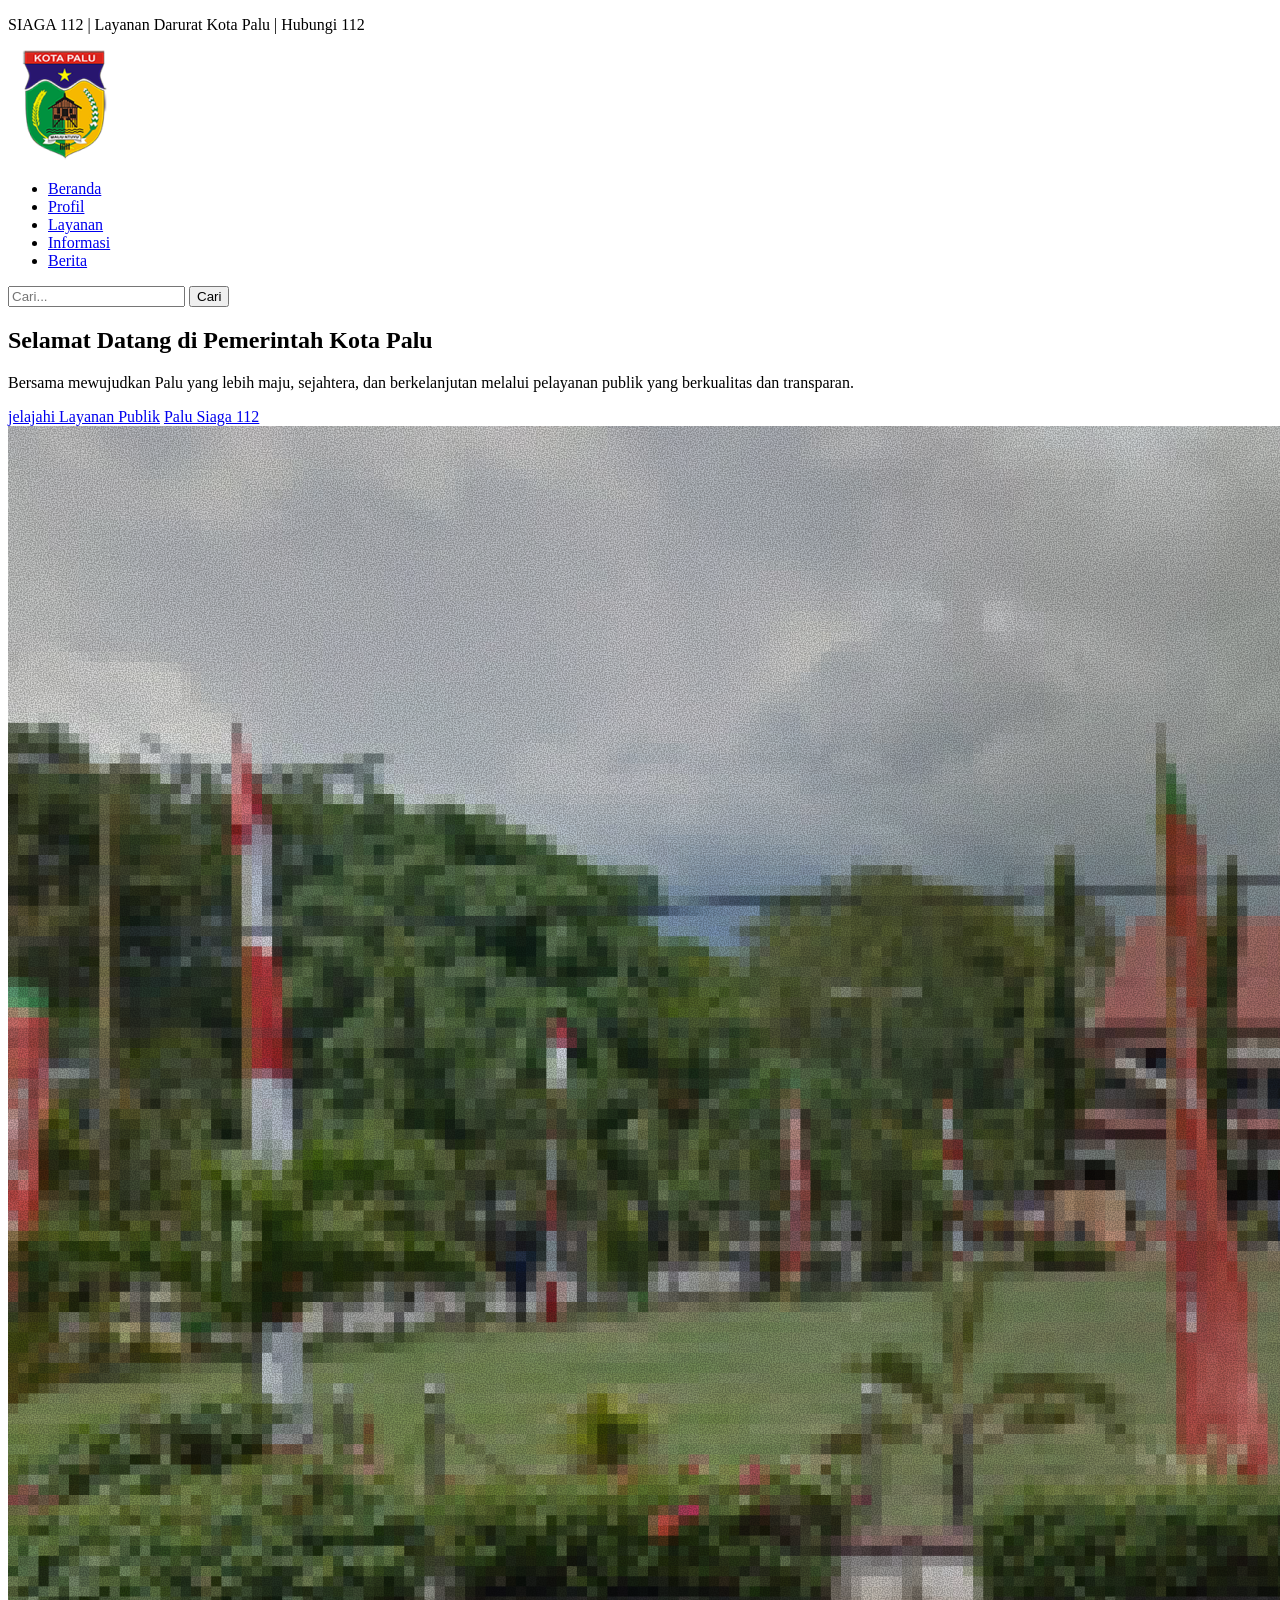
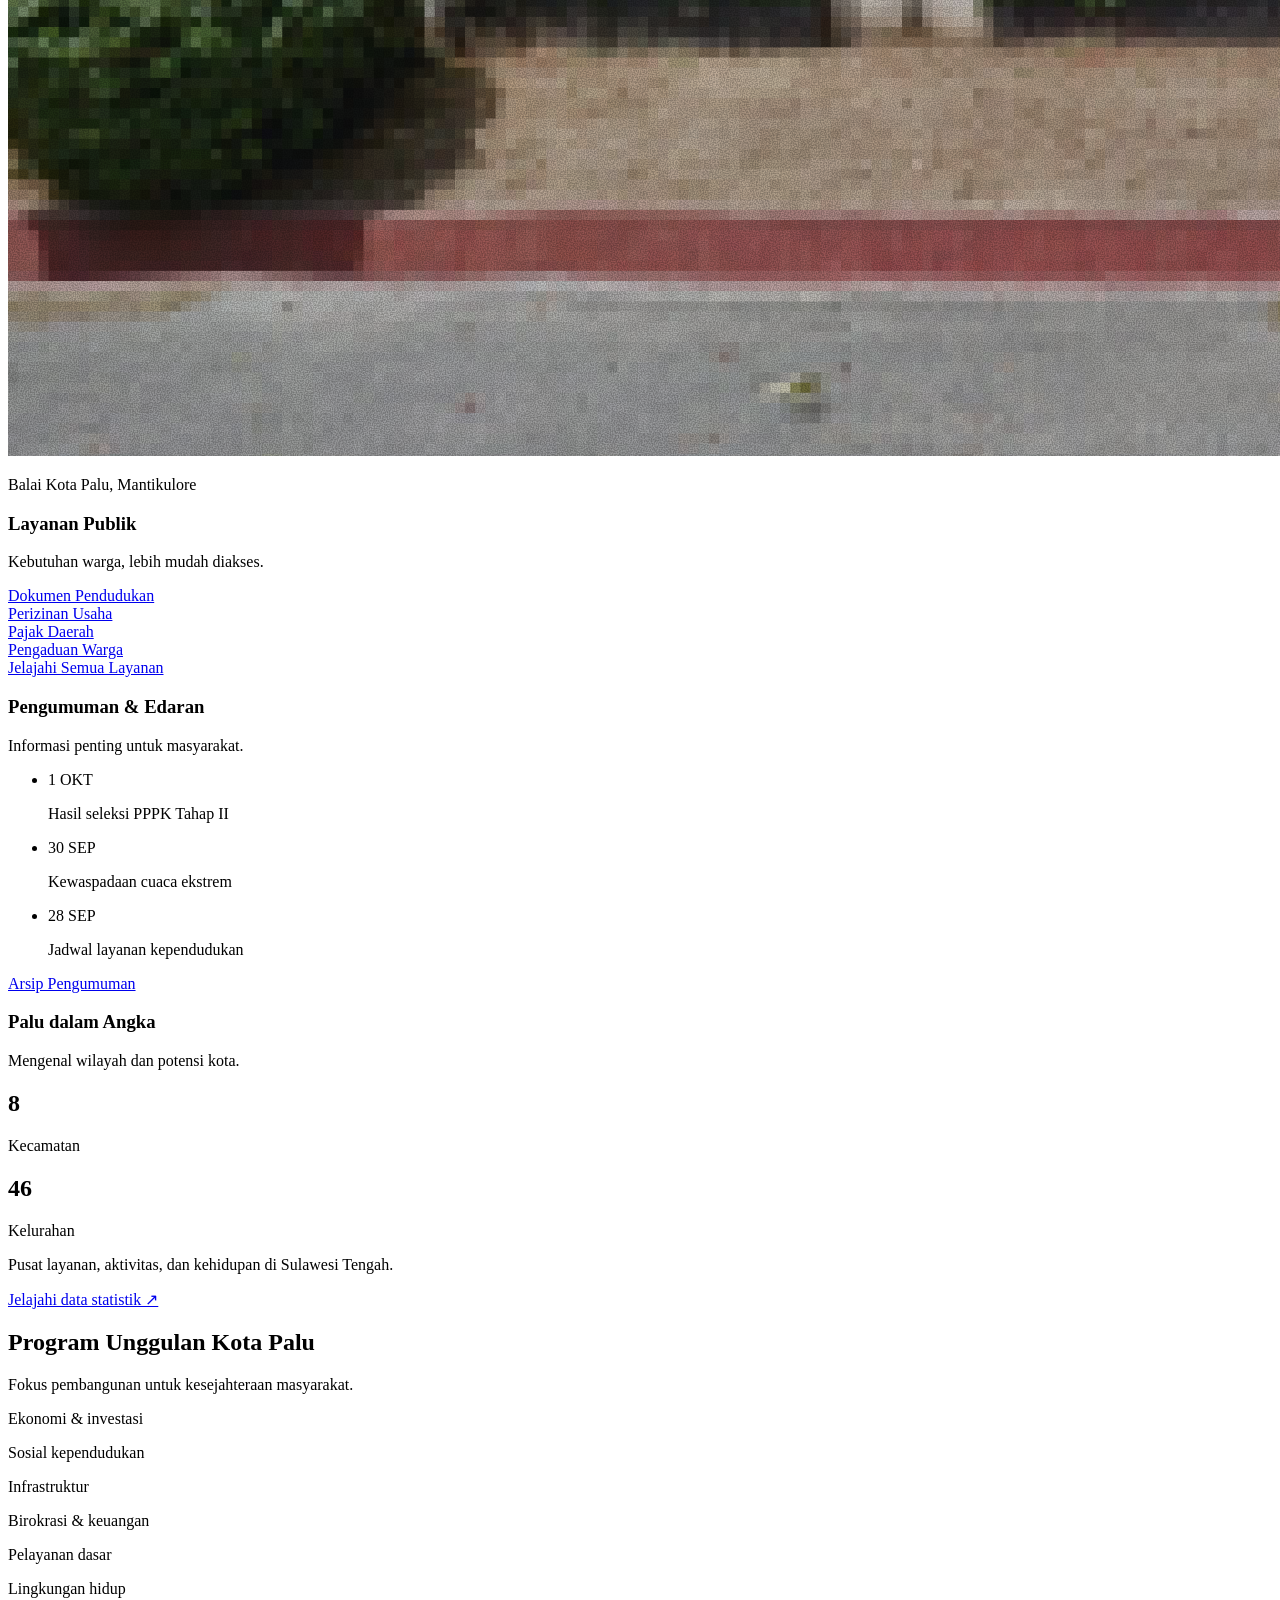
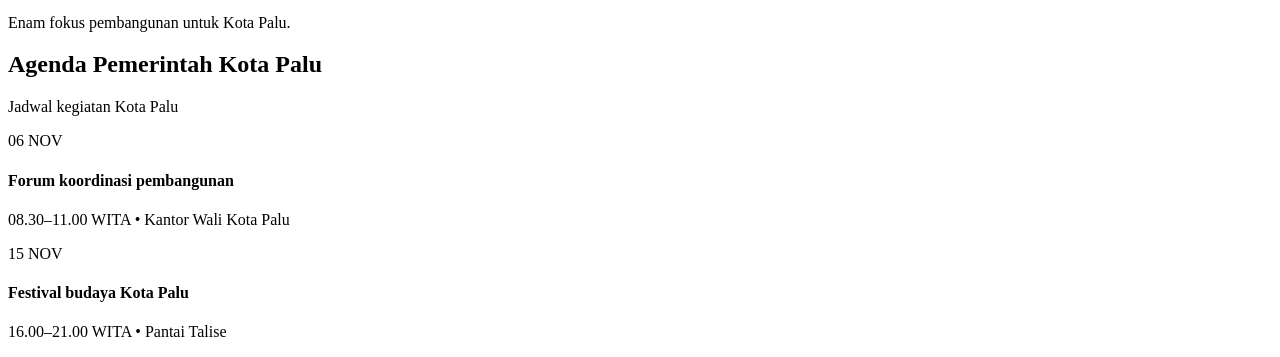
==== landing/index.html @ 78213035 "initial commit" ====
<!DOCTYPE html>
<html lang="id">
<head>
    <meta charset="UTF-8">
    <meta name="viewport" content="width=device-width, initial-scale=1.0">
    <title>Pemerintah Kota Palu</title>
    <link rel="stylesheet" href="styles.css">
</head>
<body>
    <div class="top-bar">
        <div class="contact-info">
            <p>SIAGA 112 | Layanan Darurat Kota Palu | Hubungi 112</p>
        </div>
    </div>
    <header>
    <nav>
        <div class="logo">
            <img src="assets/logo/logo.png" alt="Logo Pemerintah Kota Palu">
        </div>

        <ul>
            <li><a href="#">Beranda</a></li>
            <li><a href="#">Profil</a></li>
            <li><a href="#">Layanan</a></li>
            <li><a href="#">Informasi</a></li>
            <li><a href="#">Berita</a></li>
        </ul>
    </nav>
    <div class="search-box">
        <input type="search" placeholder="Cari...">
        <button type="submit">Cari</button>
    </div>

    <section class="hero">
        <div class="hero-content">
           <h1>Selamat Datang di Pemerintah Kota Palu</h1>
        <p>Bersama mewujudkan Palu yang lebih maju, sejahtera, dan berkelanjutan
        melalui pelayanan publik yang berkualitas dan transparan.
        </p>
        <div class="hero-buttons">
            <a href="#" class="hero-button">jelajahi Layanan Publik</a>
            <a href="#" class="hero-button">Palu Siaga 112</a>
        </div>

        <div class="hero-image">
            <img src="assets/img/image.png" alt="Gambar Hero">
        </div>

        <div class="hero-location">
            <p>Balai Kota Palu, Mantikulore</p>
        </div>
    </section>

    <section class="main-information">
       <div class="information-card">
            <h3>Layanan Publik</h3>
            <p>Kebutuhan warga, lebih mudah diakses.</p>
        
            <div class="service-list">
                <div class="service-item">
                    <a href="#">Dokumen Pendudukan</a>
                </div>
                <div class="service-item">
                    <a href="#">Perizinan Usaha</a>
                </div>
                <div class="service-item">
                    <a href="#">Pajak Daerah</a>
                </div>
                <div class="service-item">
                    <a href="#">Pengaduan Warga</a>
                </div>
            </div>
            <a href="#">Jelajahi Semua Layanan</a>     
       </div>

       <div class="information-card">
            <h3>Pengumuman & Edaran</h3>
            <p>Informasi penting untuk masyarakat.</p>

            <ul class="announcement-list">
                <li>
                    <span>1 OKT</span>
                    <p>Hasil seleksi PPPK Tahap II</p> 
                </li>
                <li>
                    <span>30 SEP</span>
                    <p>Kewaspadaan cuaca ekstrem</p> 
                </li>
                <li>
                    <span>28 SEP</span>
                    <p>Jadwal layanan kependudukan</p> 
                </li>
                      
            </ul>

            <a href="#">Arsip Pengumuman</a>

            </div>
            
       </div>

       <div class="information-card">
            <h3>Palu dalam Angka</h3>
            <p>Mengenal wilayah dan potensi kota.</p>

            <div class="statistics-list">
                <div class="statistic-item">
                    <h2>8</h2>
                    <p>Kecamatan</p>
                </div>
                <div class="statistic-item">
                    <h2>46</h2>
                    <p>Kelurahan</p>
                </div>

            </div>
            <p>Pusat layanan, aktivitas, dan kehidupan
               di Sulawesi Tengah.
            </p>

            <a href="#">Jelajahi data statistik ↗</a>
        </div>
    </section>

    <section class="program-agenda">
        <div class="program-card">
            <h2>Program Unggulan Kota Palu</h2>
            <p>Fokus pembangunan untuk kesejahteraan masyarakat.</p>

           <div class="program-item">
                <p>Ekonomi & investasi</p>
           </div>

            <div class="program-item">
                <p>Sosial kependudukan</p>
           </div>

            <div class="program-item">
                <p>Infrastruktur</p>
            </div>

            <div class="program-item">
                <p>Birokrasi & keuangan</p>
            </div>

            <div class="program-item">
                <p>Pelayanan dasar</p>
            </div>

            <div class="program-item">
                <p>Lingkungan hidup</p>
            </div>

            <p>Enam fokus pembangunan untuk Kota Palu.</p>
        </div>  
        
        <div class="agenda-card">
            <h2>Agenda Pemerintah Kota Palu</h2>
            <p>Jadwal kegiatan Kota Palu</p>

            <div class="agenda-list">

                <div class="agenda-item">
                    <span>06 NOV</span>
                    <div>
                        <h4>Forum koordinasi pembangunan</h4>
                        <p>08.30–11.00 WITA • Kantor Wali Kota Palu</p>
                    </div>
                </div>

                <div class="agenda-item">
                    <span>15 NOV</span>
                    <div>
                        <h4>Festival budaya Kota Palu</h4>
                        <p>16.00–21.00 WITA • Pantai Talise</p>
                    </div>
                </div>
            </div>

        </div>



    </section>
</header>
</body>
</html>
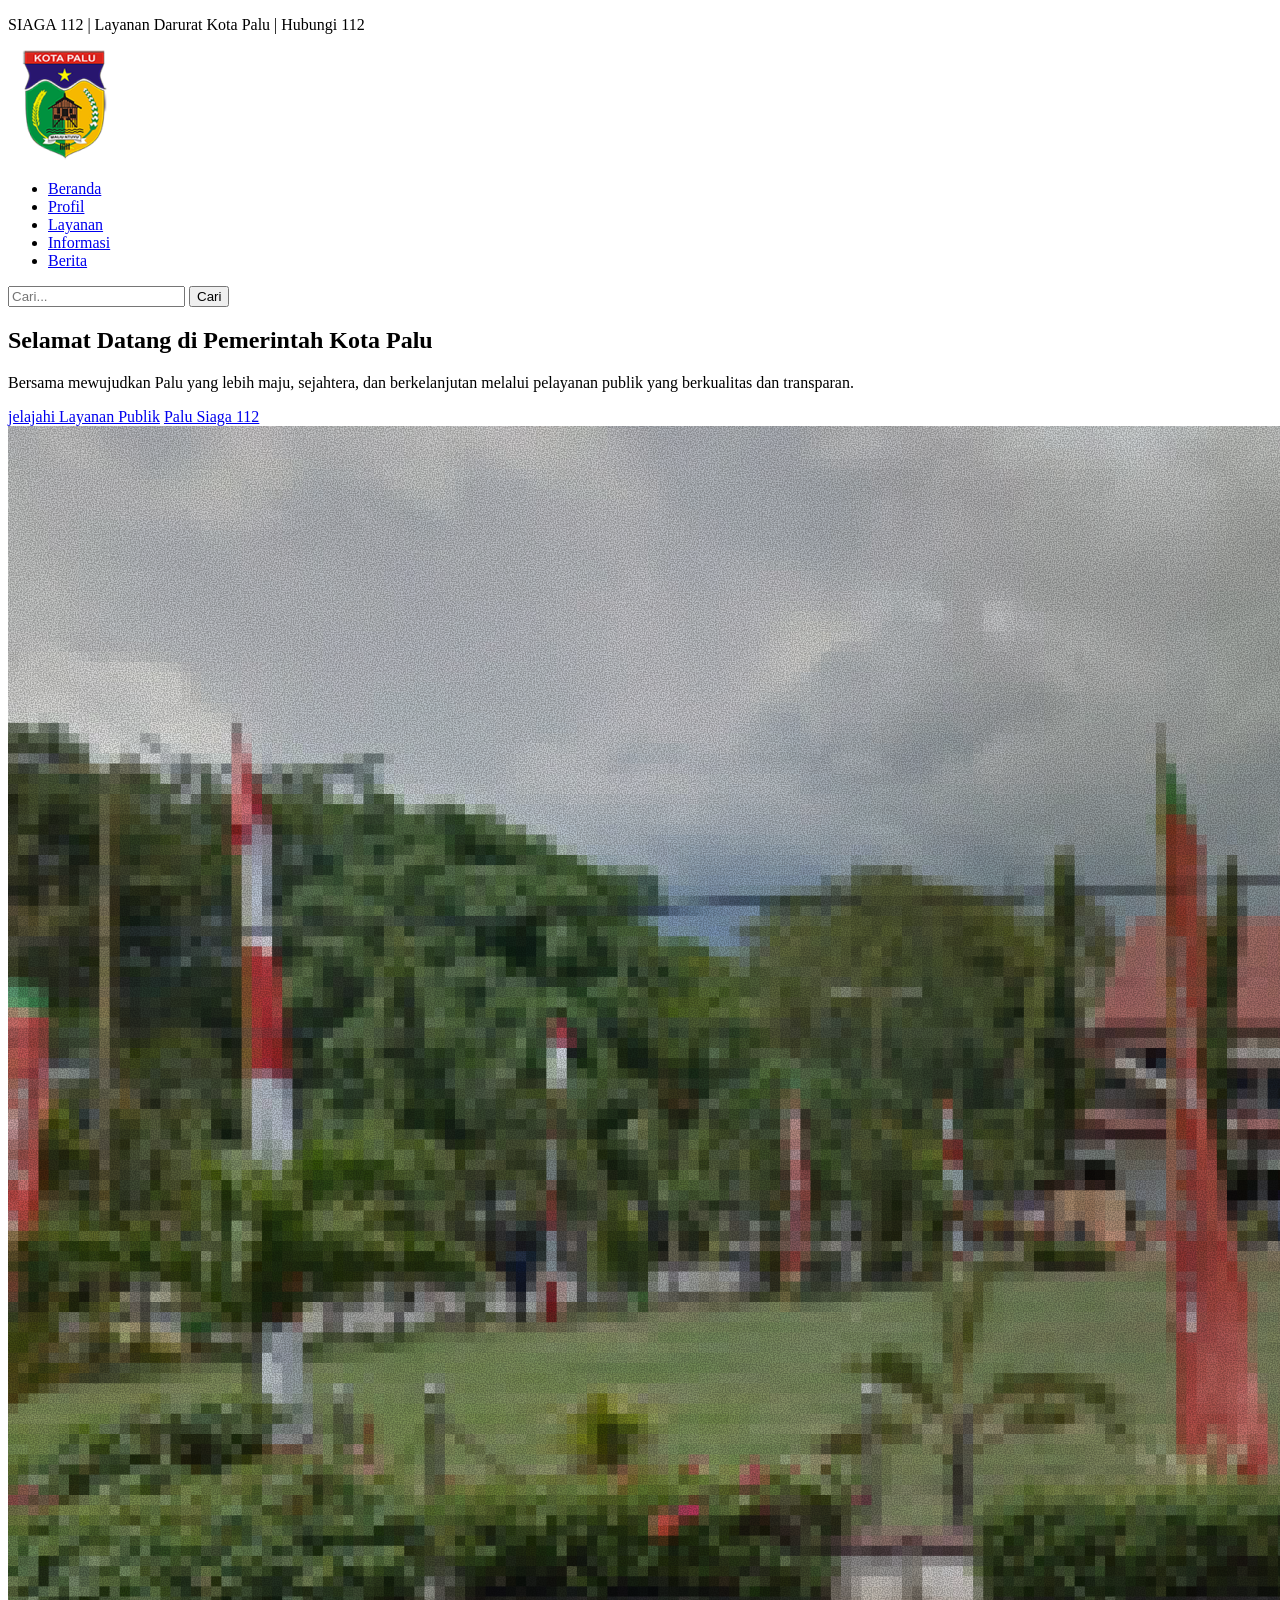
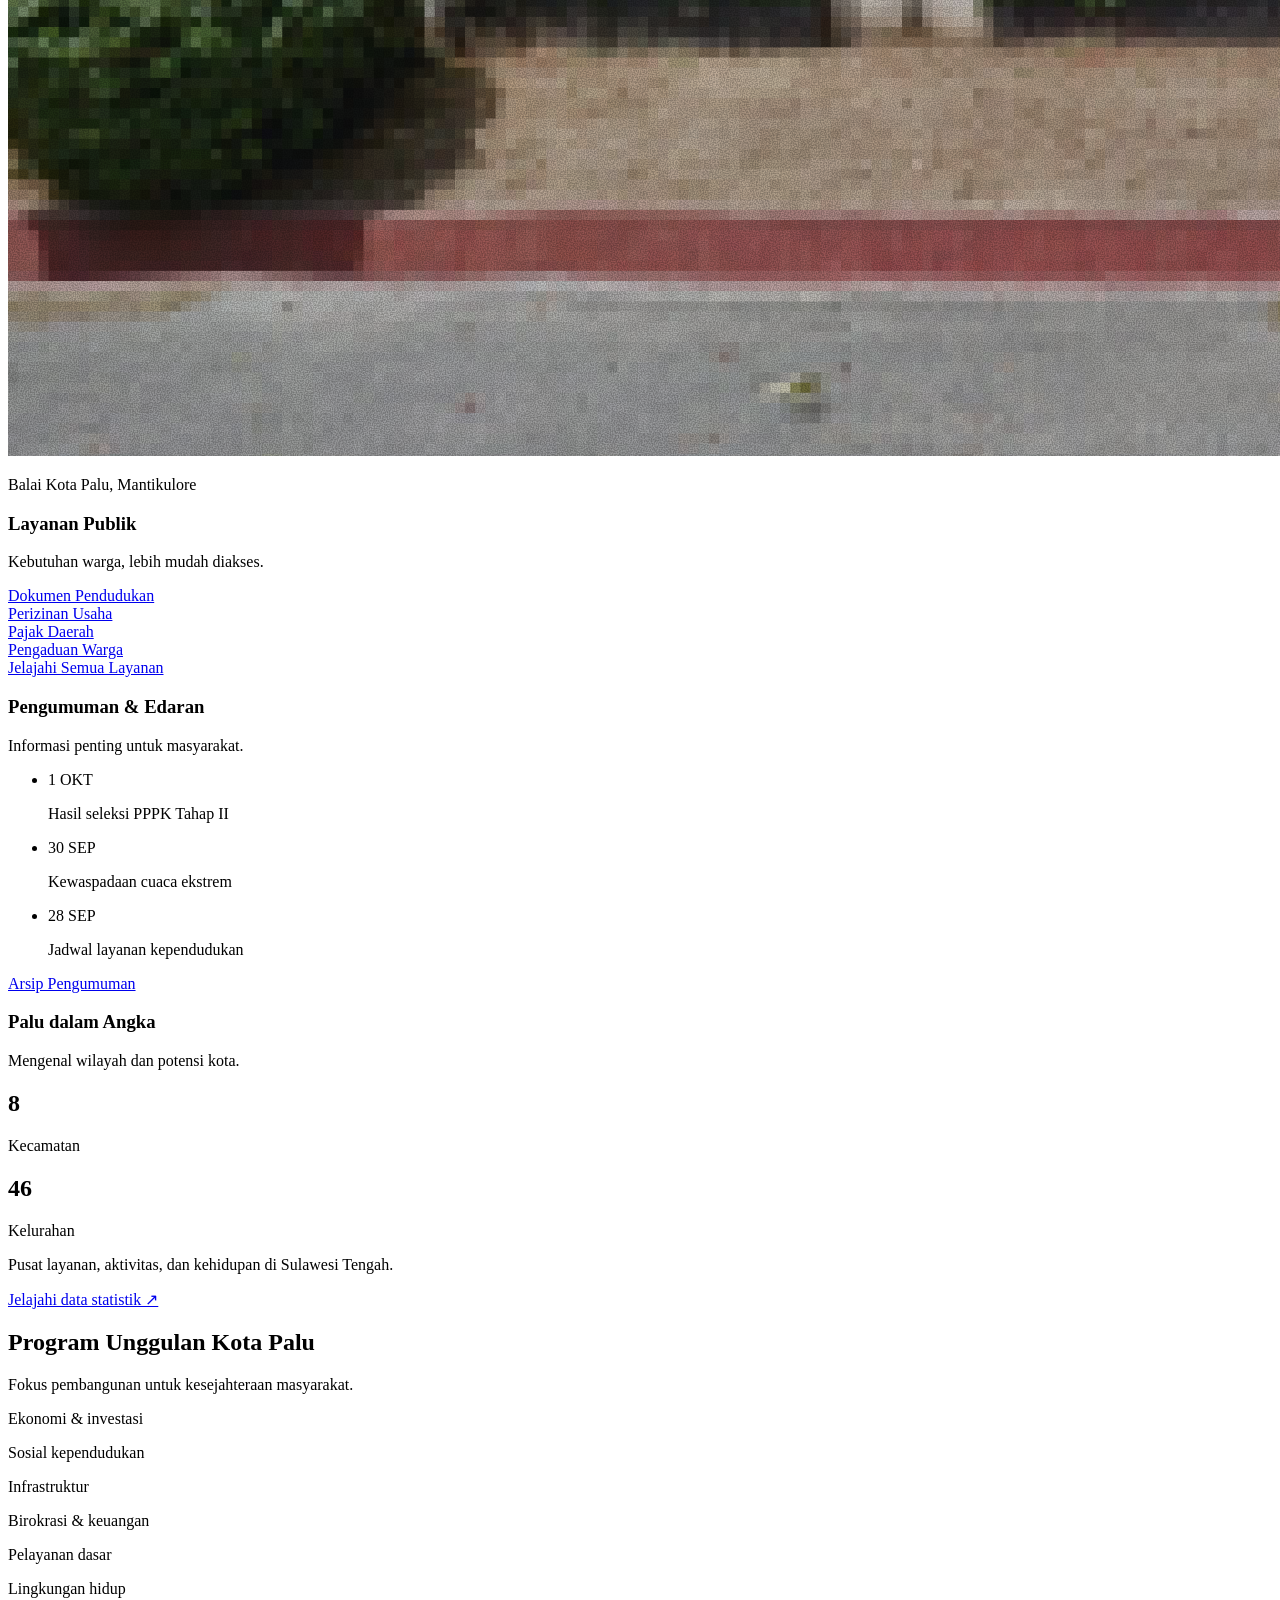
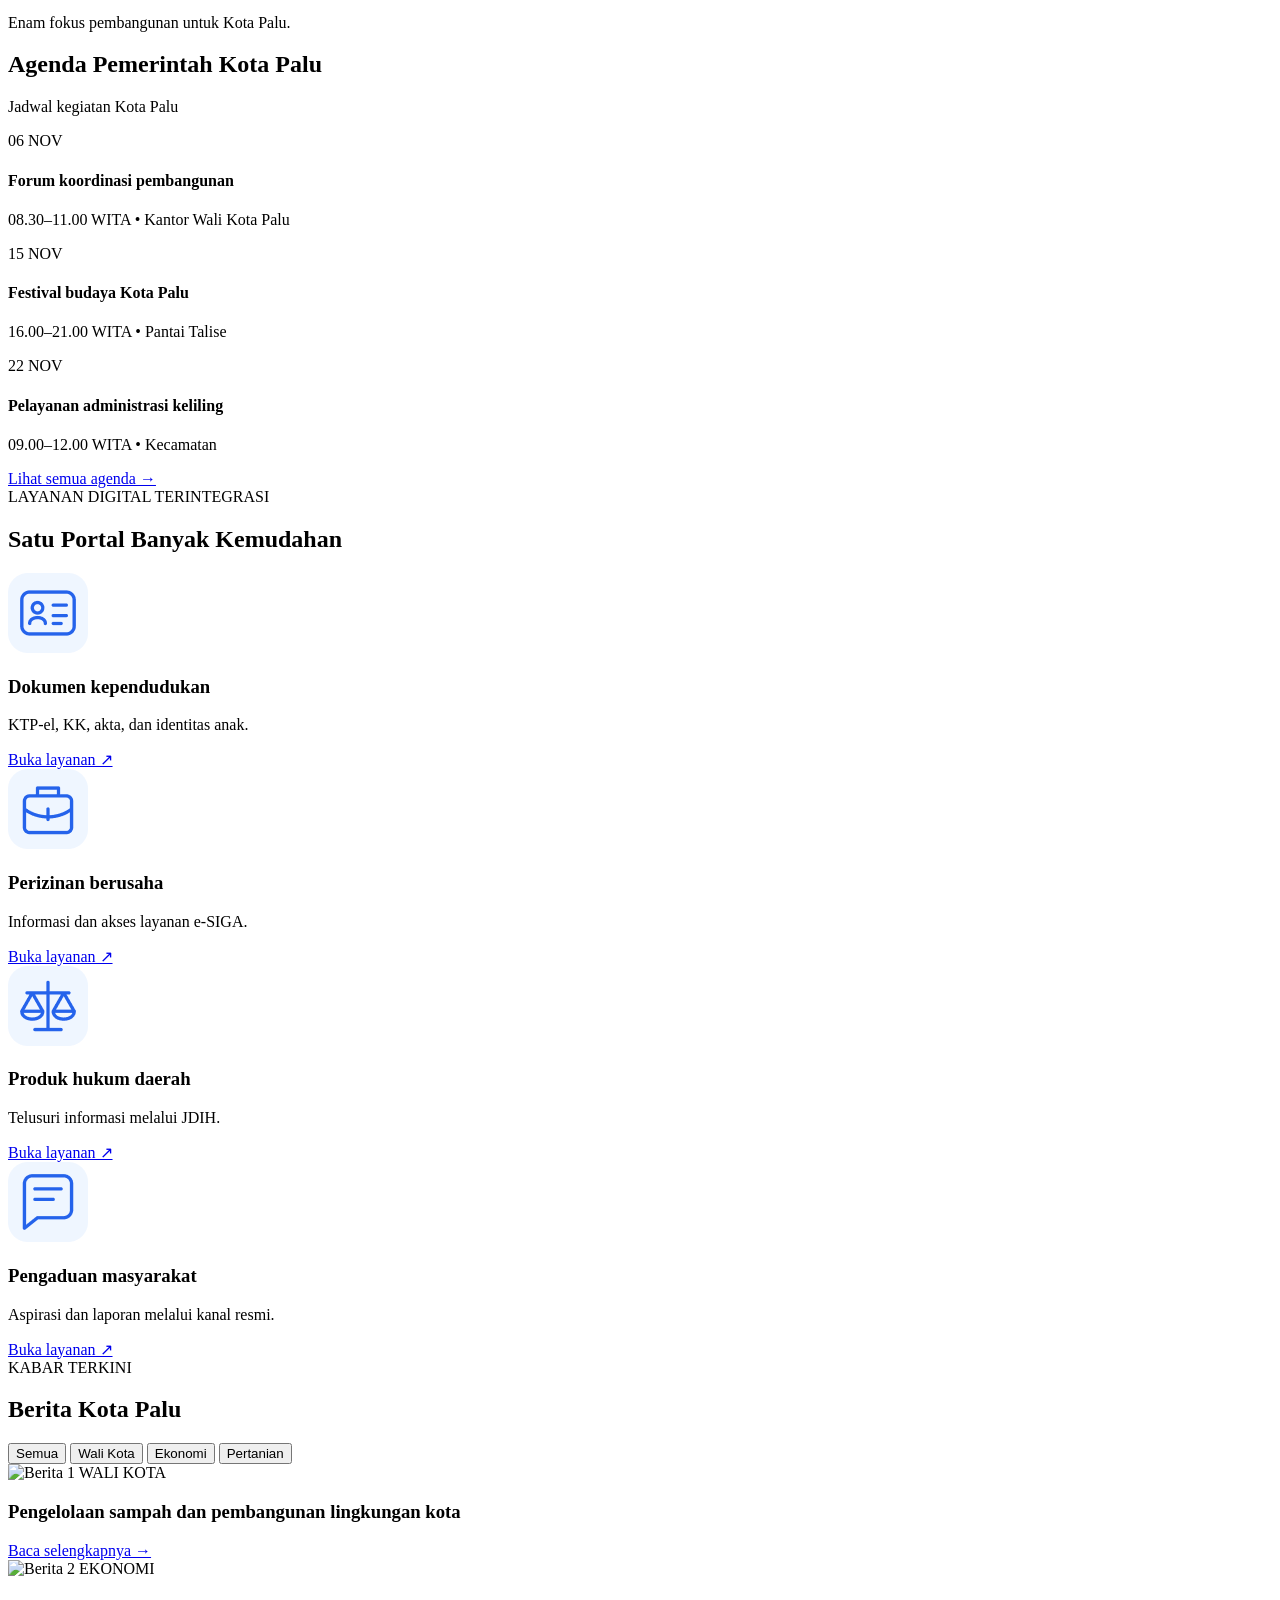
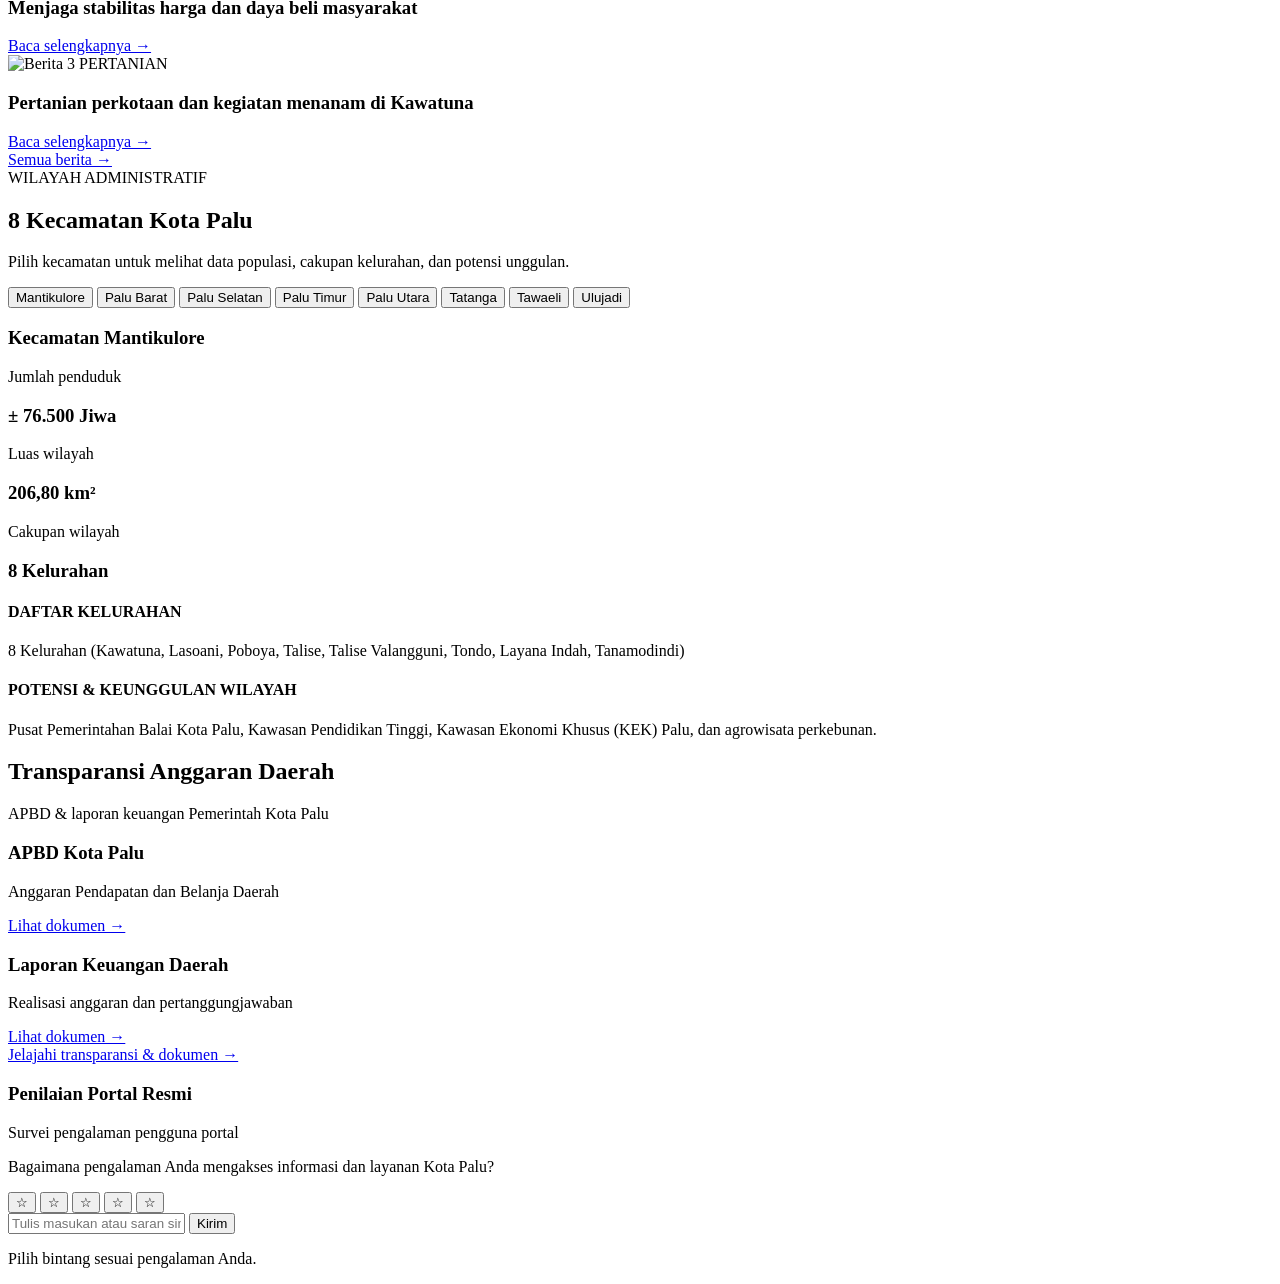
==== commit c57cad71: "update" ====
--- a/landing/index.html
+++ b/landing/index.html
@@ -175,13 +175,217 @@
                         <p>16.00–21.00 WITA • Pantai Talise</p>
                     </div>
                 </div>
-            </div>
-
-        </div>
-
-
-
-    </section>
+
+                <div class="agenda-item">
+                    <span>22 NOV</span>
+                    <div>
+                        <h4>Pelayanan administrasi keliling</h4>
+                        <p>09.00–12.00 WITA • Kecamatan</p>
+                    </div>
+                </div>
+
+            </div>
+
+            <a href="#">Lihat semua agenda →</a>
+
+        </div>
+
+    </section>
+
+    <section class="layanan-digital">
+        <div class="section-heading">
+            <span>LAYANAN DIGITAL TERINTEGRASI</span>
+            <h2>Satu Portal Banyak Kemudahan</h2>
+        </div>
+
+        <div class="layanan-digital-list">
+            <div class="layanan-digital-item">
+                <img src="assets/card logo/layanan digital/layanan1.png" alt="Layanan 1">
+                <h3>Dokumen kependudukan</h3>
+                <p>KTP-el, KK, akta, dan identitas anak.</p>
+                <a href="#">Buka layanan  ↗</a>
+            </div>
+
+            <div class="layanan-digital-item">
+                <img src="assets/card logo/layanan digital/layanan2.png" alt="Layanan 2">
+                <h3>Perizinan berusaha</h3>
+                <p>Informasi dan akses layanan e-SIGA.</p>
+                <a href="#">Buka layanan  ↗</a>
+            </div>
+
+            <div class="layanan-digital-item">
+                <img src="assets/card logo/layanan digital/layanan3.png" alt="Layanan 3">
+                <h3>Produk hukum daerah</h3>
+                <p>Telusuri informasi melalui JDIH.</p>
+                <a href="#">Buka layanan  ↗</a>
+            </div>
+
+            <div class="layanan-digital-item">
+                <img src="assets/card logo/layanan digital/layanan4.png" alt="Layanan 4">
+                <h3>Pengaduan masyarakat</h3>
+                <p>Aspirasi dan laporan melalui kanal resmi.</p>
+                <a href="#">Buka layanan  ↗</a>
+           
+        </div>
+       
+    </section>
+
+    <section class="berita-terkini">
+        <div class="section-heading">
+            <span>KABAR TERKINI</span>
+            <h2>Berita Kota Palu</h2>
+        </div>
+
+        <div class="kategori-berita">
+            <button>Semua</button>
+            <button>Wali Kota</button>
+            <button>Ekonomi</button>
+            <button>Pertanian</button>
+        </div>
+
+        <div class="berita-list">
+            <article class="kartu-berita">
+                <img src="assets/card logo/berita/berita1.png" alt="Berita 1">
+                <span>WALI KOTA</span>
+                <h3>Pengelolaan sampah dan pembangunan lingkungan kota</h3>
+                <a href="#">Baca selengkapnya →</a>
+            </article>
+
+            <article class="kartu-berita">
+                <img src="assets/card logo/berita/berita2.png" alt="Berita 2">
+                <span>EKONOMI</span>
+                <h3>Menjaga stabilitas harga dan daya beli masyarakat</h3>
+                <a href="#">Baca selengkapnya →</a>
+            </article>
+
+            <article class="kartu-berita">
+                <img src="assets/card logo/berita/berita3.png" alt="Berita 3">
+                <span>PERTANIAN</span>
+                <h3>Pertanian perkotaan dan kegiatan menanam di Kawatuna</h3>
+                <a href="#">Baca selengkapnya →</a>
+            </article>
+            <div class="semua-berita">
+                <a href="#">Semua berita →</a>
+            </div>
+        </div>
+    </section>
+
+    <section class="wilayah-administrasi">
+        <div class="section-heading">
+            <span>WILAYAH ADMINISTRATIF</span>
+            <h2>8 Kecamatan Kota Palu</h2>
+            <p>Pilih kecamatan untuk melihat data populasi, cakupan kelurahan, dan potensi unggulan.</p>
+        </div>
+
+        <div class="menu-wilayah">
+            <button>Mantikulore</button>
+            <button>Palu Barat</button>
+            <button>Palu Selatan</button>
+            <button>Palu Timur</button>
+            <button>Palu Utara</button>
+            <button>Tatanga</button>
+            <button>Tawaeli</button>
+            <button>Ulujadi</button>
+        </div>
+
+        <div class="detail-kecamatan">
+            <h3>Kecamatan Mantikulore</h3>
+
+            <div class="statistik-kecamatan">
+
+                    <div class="statistik-kecamatan-item">
+                        <p>Jumlah penduduk</p>
+                        <h3>± 76.500 Jiwa</h3>
+                    </div>
+
+                    <div class="statistik-kecamatan-item">
+                        <p>Luas wilayah</p>
+                        <h3>206,80 km²</h3>
+                    </div>
+
+                    <div class="statistik-kecamatan-item">
+                        <p>Cakupan wilayah</p>
+                        <h3>8 Kelurahan</h3>
+                    </div>
+        </div>
+
+        <div class="deskripsi-kecamatan">
+            <h4>DAFTAR KELURAHAN</h4>
+            <p>8 Kelurahan (Kawatuna, Lasoani, Poboya, Talise, Talise Valangguni, Tondo, Layana Indah, Tanamodindi)</p>
+
+            <h4>POTENSI & KEUNGGULAN WILAYAH</h4>
+
+            <p>
+            Pusat Pemerintahan Balai Kota Palu,
+            Kawasan Pendidikan Tinggi,
+            Kawasan Ekonomi Khusus (KEK) Palu,
+            dan agrowisata perkebunan.
+            </p>
+        </div>
+    </section>
+
+    <section class="transparansi-anggaran">
+        <div class="section-heading">
+            <h2>Transparansi Anggaran Daerah</h2>
+            <p>APBD & laporan keuangan Pemerintah Kota Palu</p>
+       
+
+            <div class="transparansi-list">
+             <div class="transparansi-item">
+                <h3>APBD Kota Palu</h3>
+                <p>Anggaran Pendapatan dan Belanja Daerah</p>
+                <a href="#">Lihat dokumen →</a>
+             </div>
+
+             <div class="transparansi-item">
+                <h3>Laporan Keuangan Daerah</h3>
+                <p>Realisasi anggaran dan pertanggungjawaban</p>
+                <a href="#">Lihat dokumen →</a>
+             </div>
+
+                <a href="#">Jelajahi transparansi & dokumen →</a>
+
+             </div>
+        </div>
+        <div class="rating-card">
+
+                <h3>Penilaian Portal Resmi</h3>
+
+                <p>Survei pengalaman pengguna portal</p>
+
+                <p>
+                    Bagaimana pengalaman Anda mengakses
+                    informasi dan layanan Kota Palu?
+                </p>
+
+                <div class="rating-stars">
+
+                    <button>☆</button>
+                    <button>☆</button>
+                    <button>☆</button>
+                    <button>☆</button>
+                    <button>☆</button>
+
+                </div>
+
+                <form>
+
+                    <input type="text" placeholder="Tulis masukan atau saran singkat...">
+
+                    <button type="submit">Kirim</button>
+
+                </form>
+
+                <p>Pilih bintang sesuai pengalaman Anda.</p>
+
+            </div>
+    </section>
+
+<footer>
+    
+
+    
+</footer>
 </header>
 </body>
 </html>
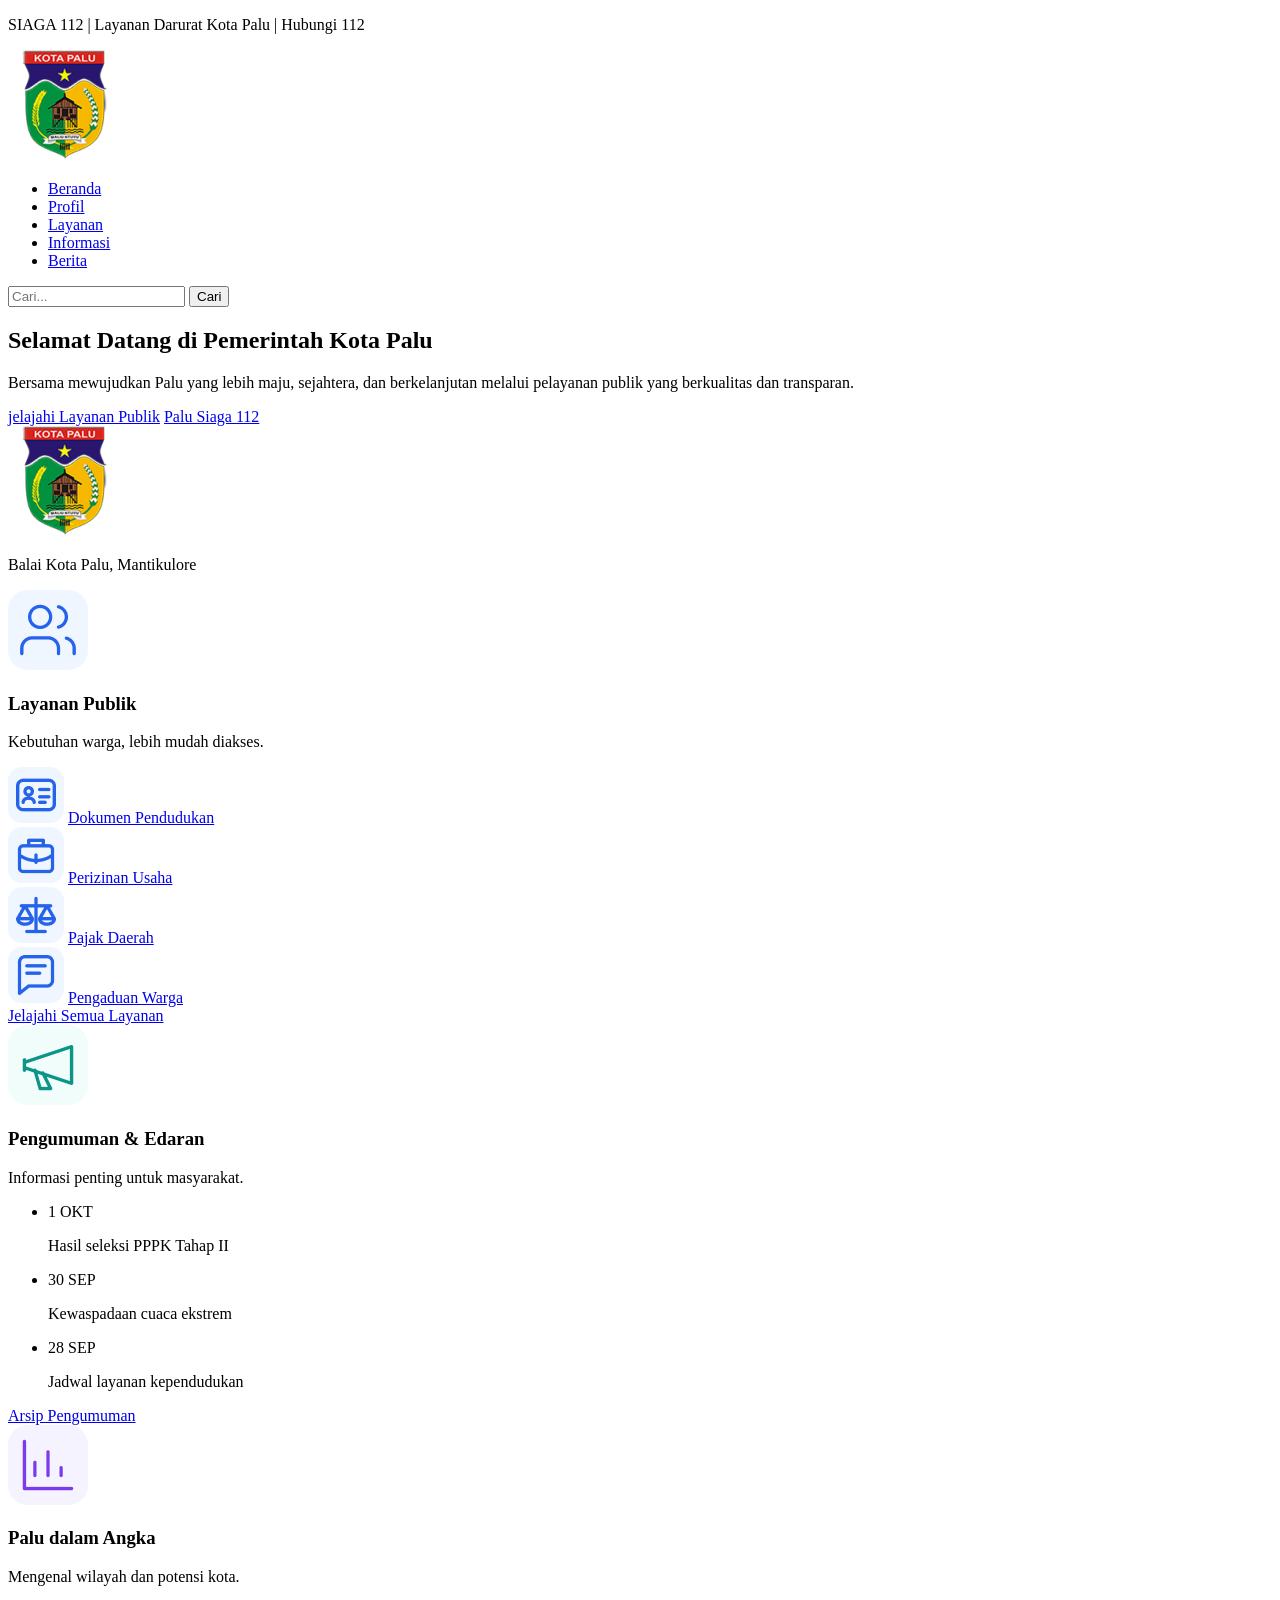
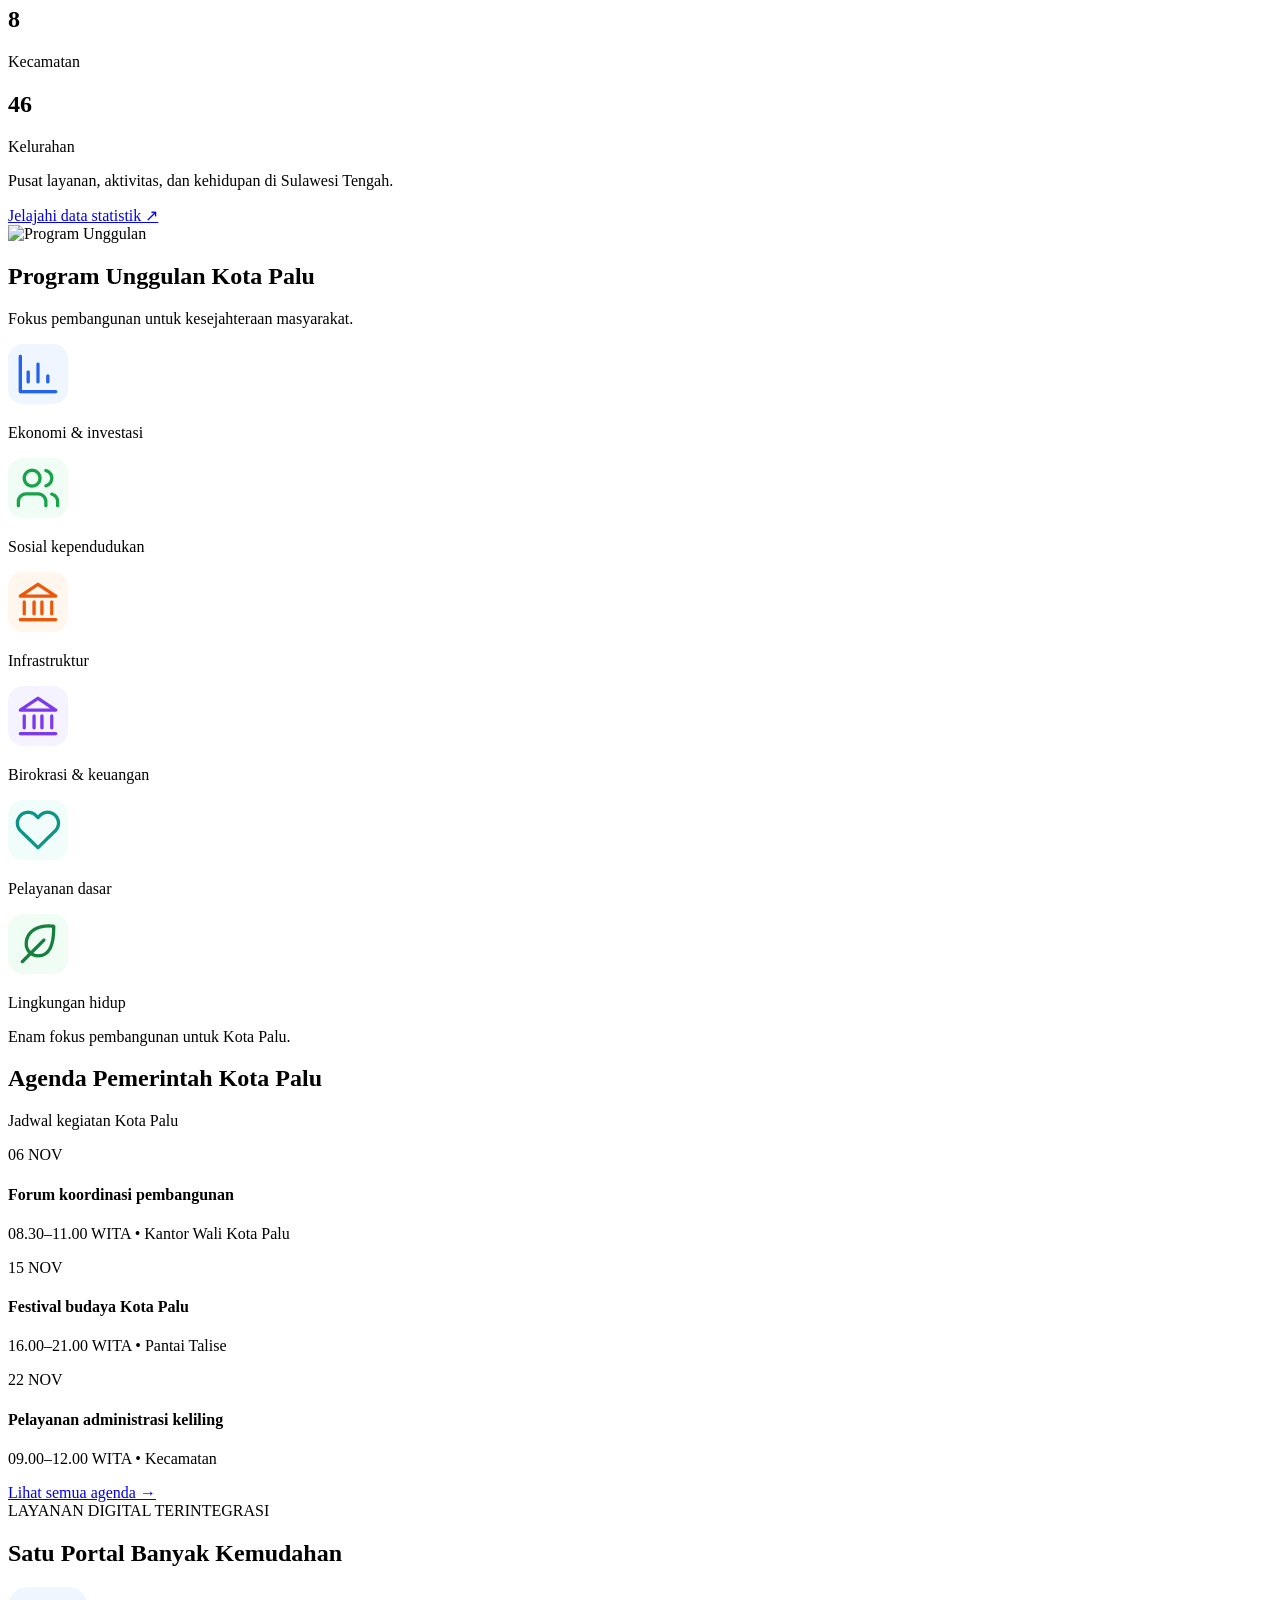
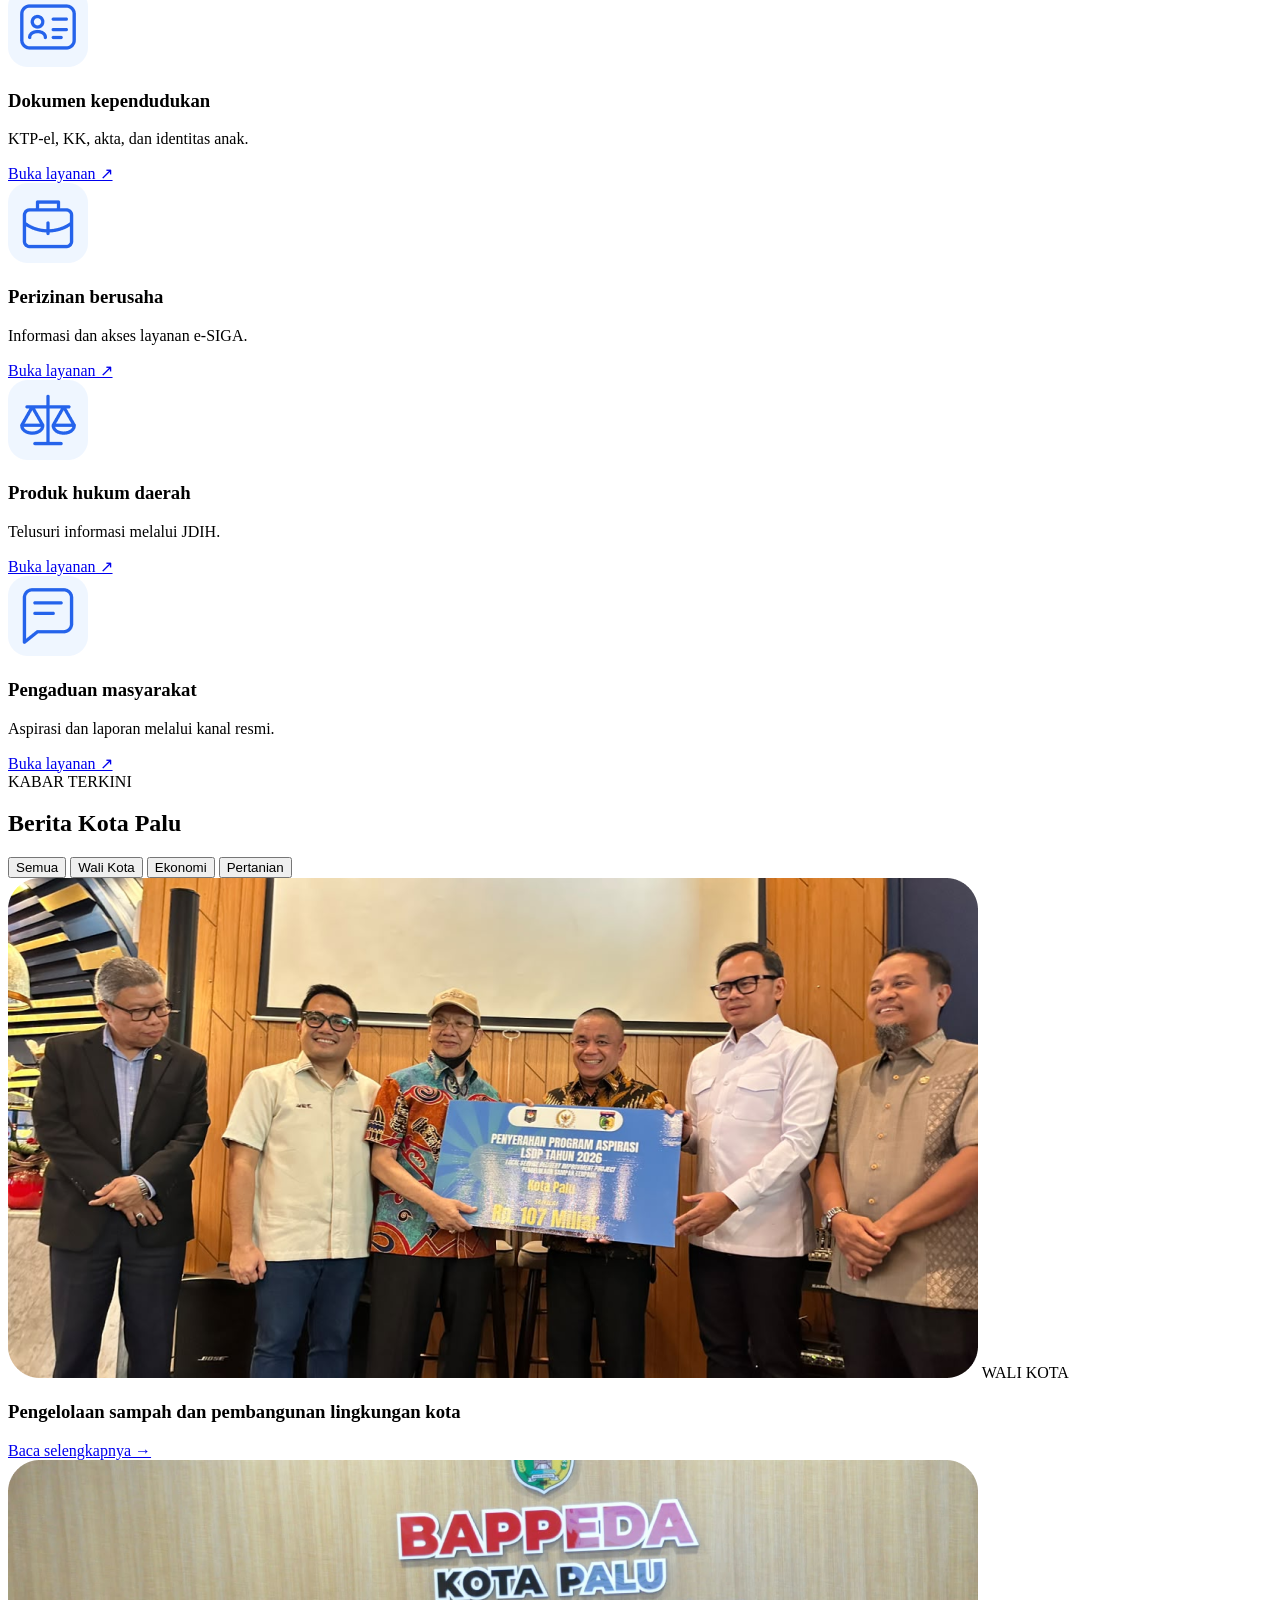
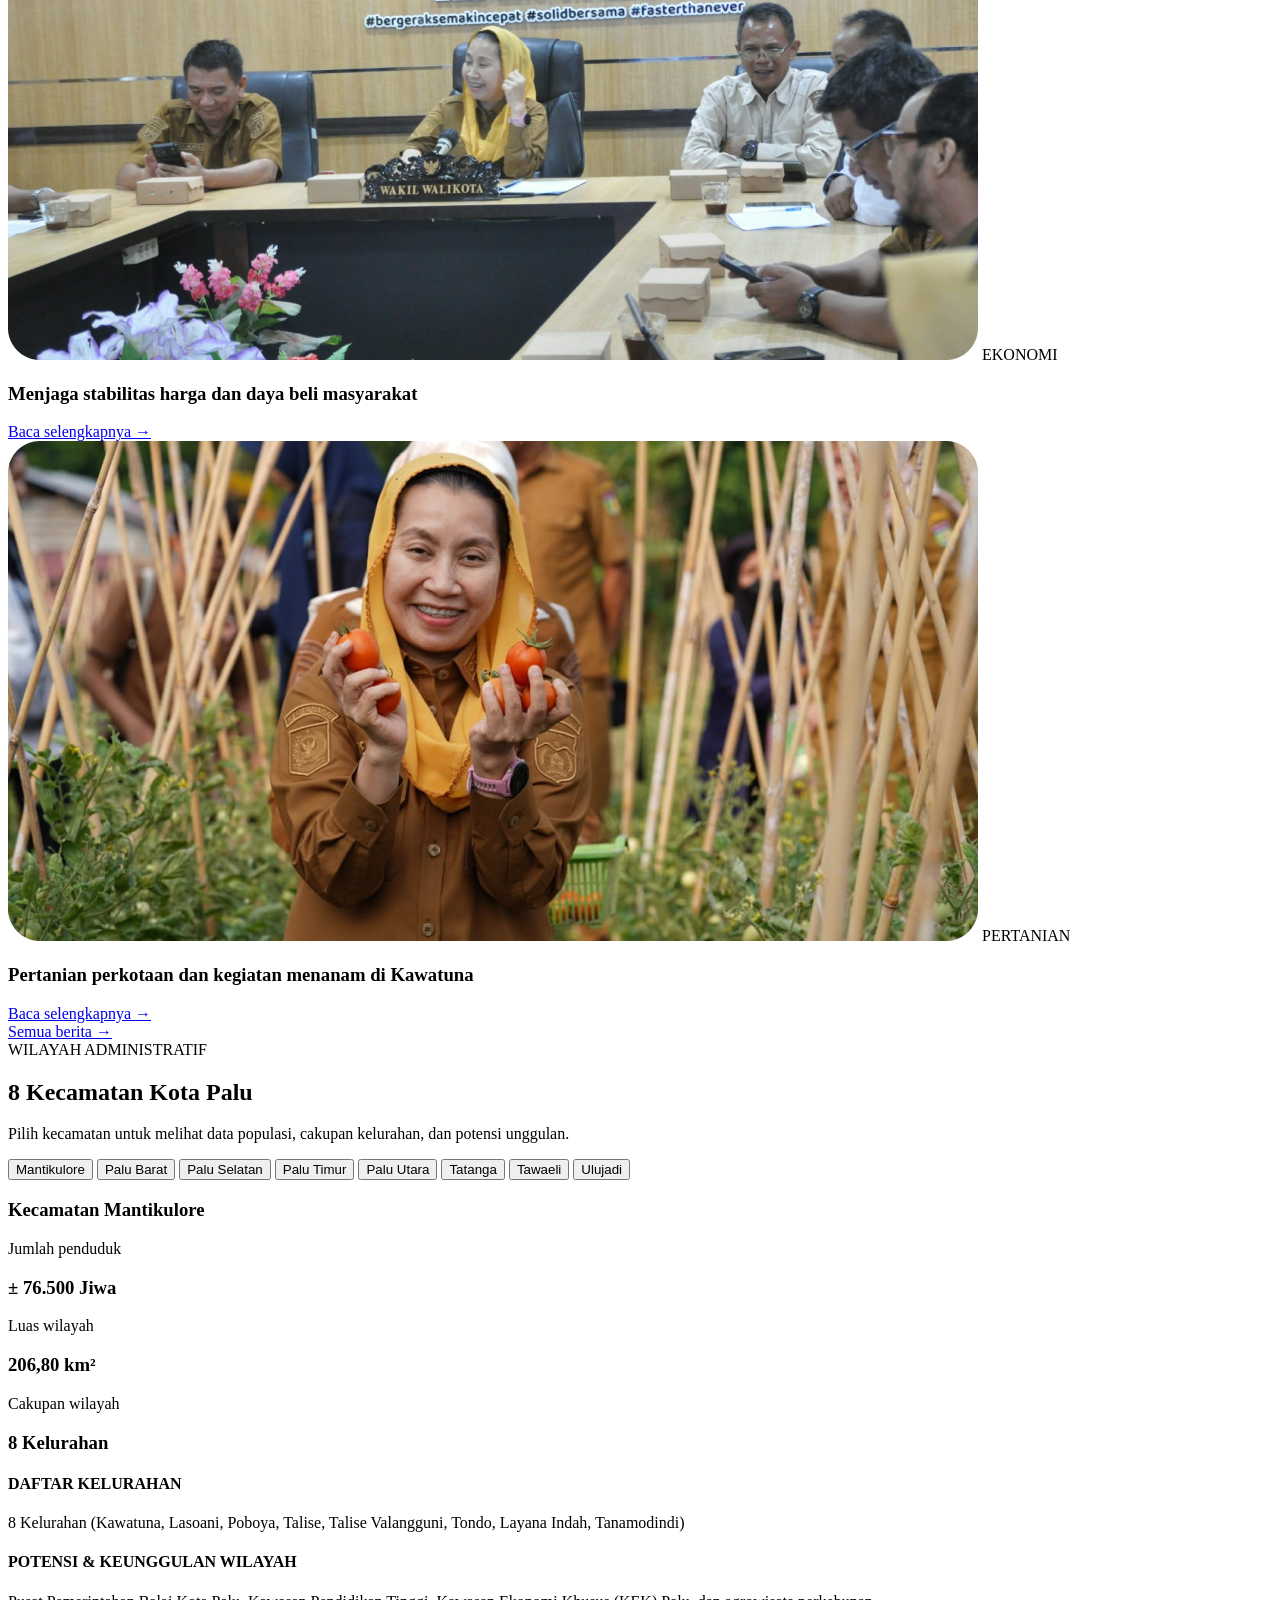
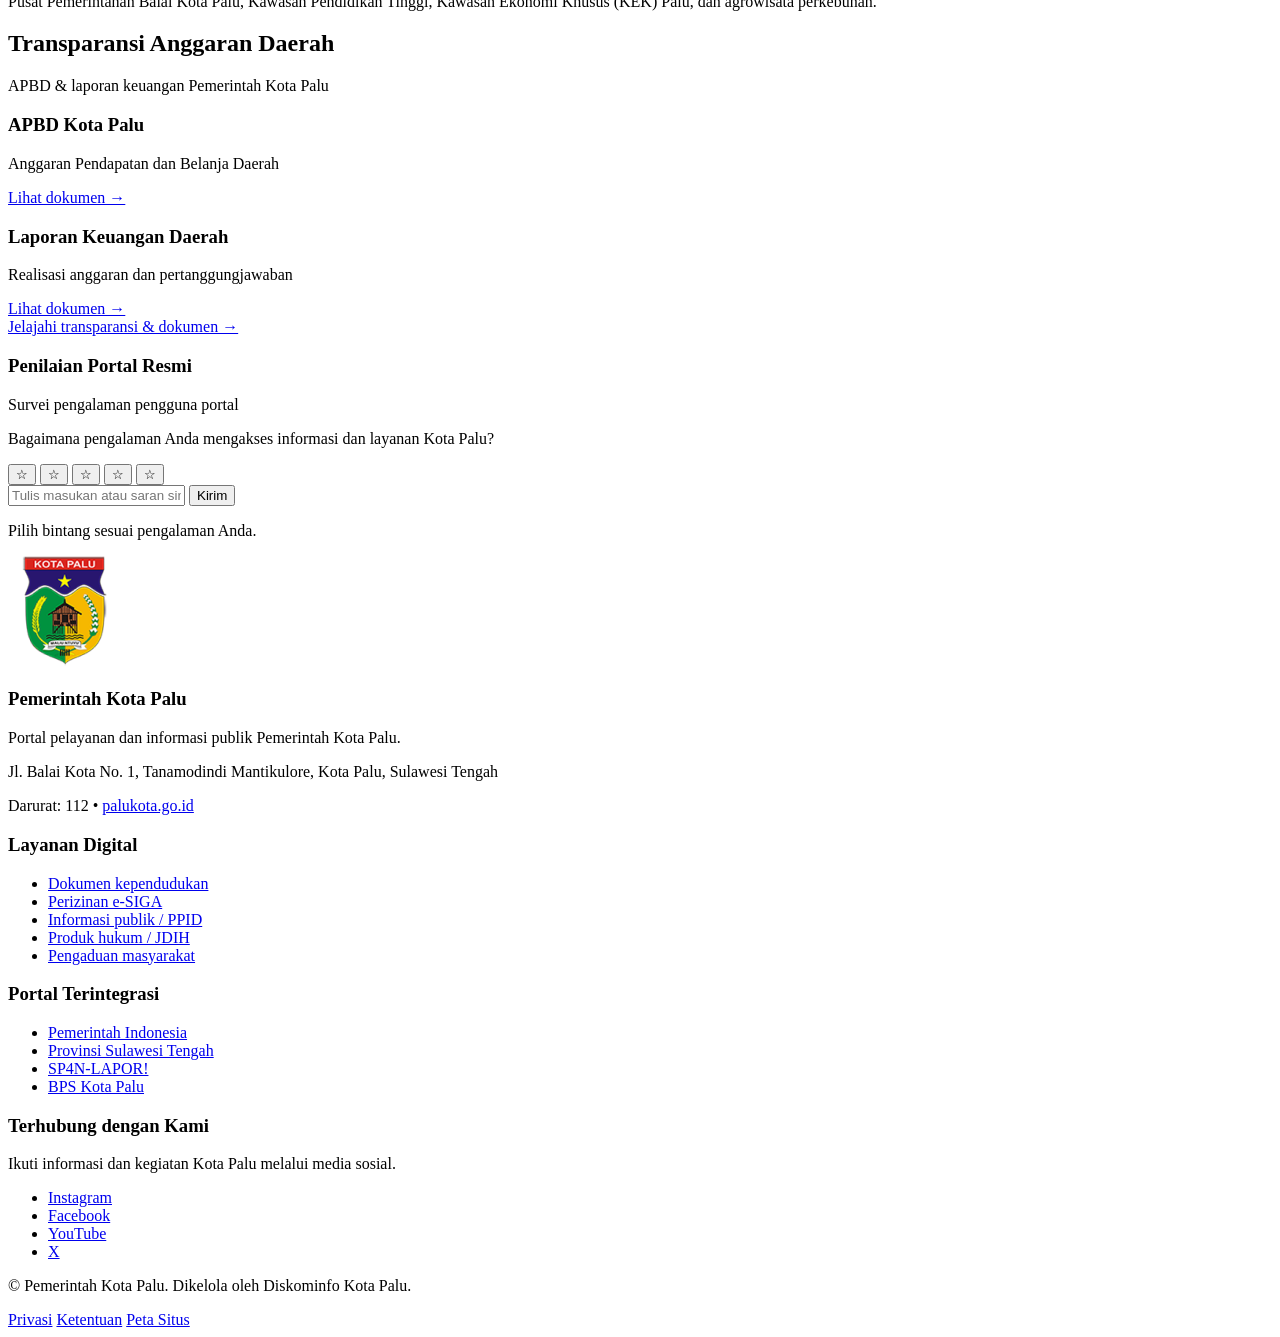
==== commit 9d19b9f0: "update" ====
--- a/landing/index.html
+++ b/landing/index.html
@@ -43,7 +43,7 @@
         </div>
 
         <div class="hero-image">
-            <img src="assets/img/image.png" alt="Gambar Hero">
+            <img src="assets/img/hero.png" alt="Gambar Hero">
         </div>
 
         <div class="hero-location">
@@ -53,20 +53,25 @@
 
     <section class="main-information">
        <div class="information-card">
+        <img src="assets/card logo/layanan publik/header.png" alt="Layanan Publik">
             <h3>Layanan Publik</h3>
             <p>Kebutuhan warga, lebih mudah diakses.</p>
         
             <div class="service-list">
                 <div class="service-item">
+                    <img src="assets/card logo/layanan publik/card1.png" alt="Layanan 1">
                     <a href="#">Dokumen Pendudukan</a>
                 </div>
                 <div class="service-item">
+                    <img src="assets/card logo/layanan publik/card2.png" alt="Layanan 2">
                     <a href="#">Perizinan Usaha</a>
                 </div>
                 <div class="service-item">
+                    <img src="assets/card logo/layanan publik/card3.png" alt="Layanan 3">
                     <a href="#">Pajak Daerah</a>
                 </div>
                 <div class="service-item">
+                    <img src="assets/card logo/layanan publik/card4.png" alt="Layanan 4">
                     <a href="#">Pengaduan Warga</a>
                 </div>
             </div>
@@ -74,6 +79,7 @@
        </div>
 
        <div class="information-card">
+            <img src="assets/card logo/pengumuman & edaran/header.png" alt="Pengumuman & Edaran">
             <h3>Pengumuman & Edaran</h3>
             <p>Informasi penting untuk masyarakat.</p>
 
@@ -100,6 +106,7 @@
        </div>
 
        <div class="information-card">
+            <img src="assets/card logo/palu dalam angka/header.png" alt="Statistik Kota Palu">
             <h3>Palu dalam Angka</h3>
             <p>Mengenal wilayah dan potensi kota.</p>
 
@@ -124,30 +131,37 @@
 
     <section class="program-agenda">
         <div class="program-card">
+            <img src="assets/card logo/program unggulan/header.png" alt="Program Unggulan">
             <h2>Program Unggulan Kota Palu</h2>
             <p>Fokus pembangunan untuk kesejahteraan masyarakat.</p>
 
            <div class="program-item">
+                <img src="assets/card logo/program unggulan/card1.png" alt="Program 1">
                 <p>Ekonomi & investasi</p>
            </div>
 
             <div class="program-item">
+                <img src="assets/card logo/program unggulan/card2.png" alt="Program 2">
                 <p>Sosial kependudukan</p>
            </div>
 
             <div class="program-item">
+                <img src="assets/card logo/program unggulan/card3.png" alt="Program 3">
                 <p>Infrastruktur</p>
             </div>
 
             <div class="program-item">
+                <img src="assets/card logo/program unggulan/card4.png" alt="Program 4">
                 <p>Birokrasi & keuangan</p>
             </div>
 
             <div class="program-item">
+                <img src="assets/card logo/program unggulan/card5.png" alt="Program 5">
                 <p>Pelayanan dasar</p>
             </div>
 
             <div class="program-item">
+                <img src="assets/card logo/program unggulan/card6.png" alt="Program 6">
                 <p>Lingkungan hidup</p>
             </div>
 
@@ -245,21 +259,21 @@
 
         <div class="berita-list">
             <article class="kartu-berita">
-                <img src="assets/card logo/berita/berita1.png" alt="Berita 1">
+                <img src="assets/berita/berita1.png" alt="Berita 1">
                 <span>WALI KOTA</span>
                 <h3>Pengelolaan sampah dan pembangunan lingkungan kota</h3>
                 <a href="#">Baca selengkapnya →</a>
             </article>
 
             <article class="kartu-berita">
-                <img src="assets/card logo/berita/berita2.png" alt="Berita 2">
+                <img src="assets/berita/berita2.png" alt="Berita 2">
                 <span>EKONOMI</span>
                 <h3>Menjaga stabilitas harga dan daya beli masyarakat</h3>
                 <a href="#">Baca selengkapnya →</a>
             </article>
 
             <article class="kartu-berita">
-                <img src="assets/card logo/berita/berita3.png" alt="Berita 3">
+                <img src="assets/berita/berita3.png" alt="Berita 3">
                 <span>PERTANIAN</span>
                 <h3>Pertanian perkotaan dan kegiatan menanam di Kawatuna</h3>
                 <a href="#">Baca selengkapnya →</a>
@@ -383,8 +397,76 @@
 
 <footer>
     
-
-    
+    <div class="footer-content">
+        <div class="footer-column">
+           <div class="footer-logo">
+                <img src="assets/logo/logo.png" alt="Logo Pemerintah Kota Palu">
+                <h3>Pemerintah Kota Palu</h3>
+            </div>
+            <div>
+                <p>
+                   Portal pelayanan dan informasi publik
+                   Pemerintah Kota Palu.
+                </p>
+                <p>
+                    Jl. Balai Kota No. 1, Tanamodindi
+                    Mantikulore, Kota Palu, Sulawesi Tengah
+                </p>
+                <p>
+                    Darurat: 112  •  <a href="https://palukota.go.id/">palukota.go.id</a>
+                </p>
+            </div>
+        </div>
+
+        <div class="footer-layanan">
+            <h3>Layanan Digital</h3>
+            <ul>
+                <li><a href="https://dukcapil.palukota.go.id/one/">Dokumen kependudukan</a></li>
+                <li><a href="https://esiga.palukota.go.id/online/">Perizinan e-SIGA</a></li>
+                <li><a href="https://palukota.go.id/layanan-ppid/">Informasi publik / PPID</a></li>
+                <li><a href="https://jdih.palukota.go.id/">Produk hukum / JDIH</a></li>
+                <li><a href="https://www.lapor.go.id/">Pengaduan masyarakat</a></li>
+            </ul>
+        </div>
+
+        <div class="footer-portal">
+            <h3>Portal Terintegrasi</h3>
+            <ul>
+                <li><a href="https://indonesia.go.id/">Pemerintah Indonesia</a></li>
+                <li><a href="https://sultengprov.go.id/">Provinsi Sulawesi Tengah</a></li>
+                <li><a href="https://www.lapor.go.id/">SP4N-LAPOR!</a></li>
+                <li><a href="https://palukota.bps.go.id/id">BPS Kota Palu</a></li>
+            </ul>
+        </div>
+
+        <div class="footer-column">
+            <h3>Terhubung dengan Kami</h3>
+            <p>
+            Ikuti informasi dan kegiatan
+            Kota Palu melalui media sosial.
+            </p>
+            
+            <div class="footer-sosial">
+                <ul>
+                    <li><a href="https://www.instagram.com/palu.kota?utm_source=ig_web_button_share_sheet&exln=ZDNlZDc0MzIxNw==">Instagram</a></li>
+                    <li><a href="https://www.facebook.com/PaluMantap?_rdc=1&_rdr">Facebook</a></li>
+                    <li><a href="https://www.youtube.com/@DISKOMINFOSANTIKKOTAPALU">YouTube</a></li>
+                    <li><a href="https://x.com/pemkotpalu">X</a></li>
+                </ul>
+            </div>
+        </div>    
+        
+        <div class="footer-bottom">
+            <p>&copy; Pemerintah Kota Palu. Dikelola oleh Diskominfo Kota Palu.</p>
+
+            <div class="footer-links">
+                <a href="#">Privasi</a>
+                <a href="#">Ketentuan</a>
+                <a href="#">Peta Situs</a>
+            </div>
+        </div>
+
+    </div>
 </footer>
 </header>
 </body>
